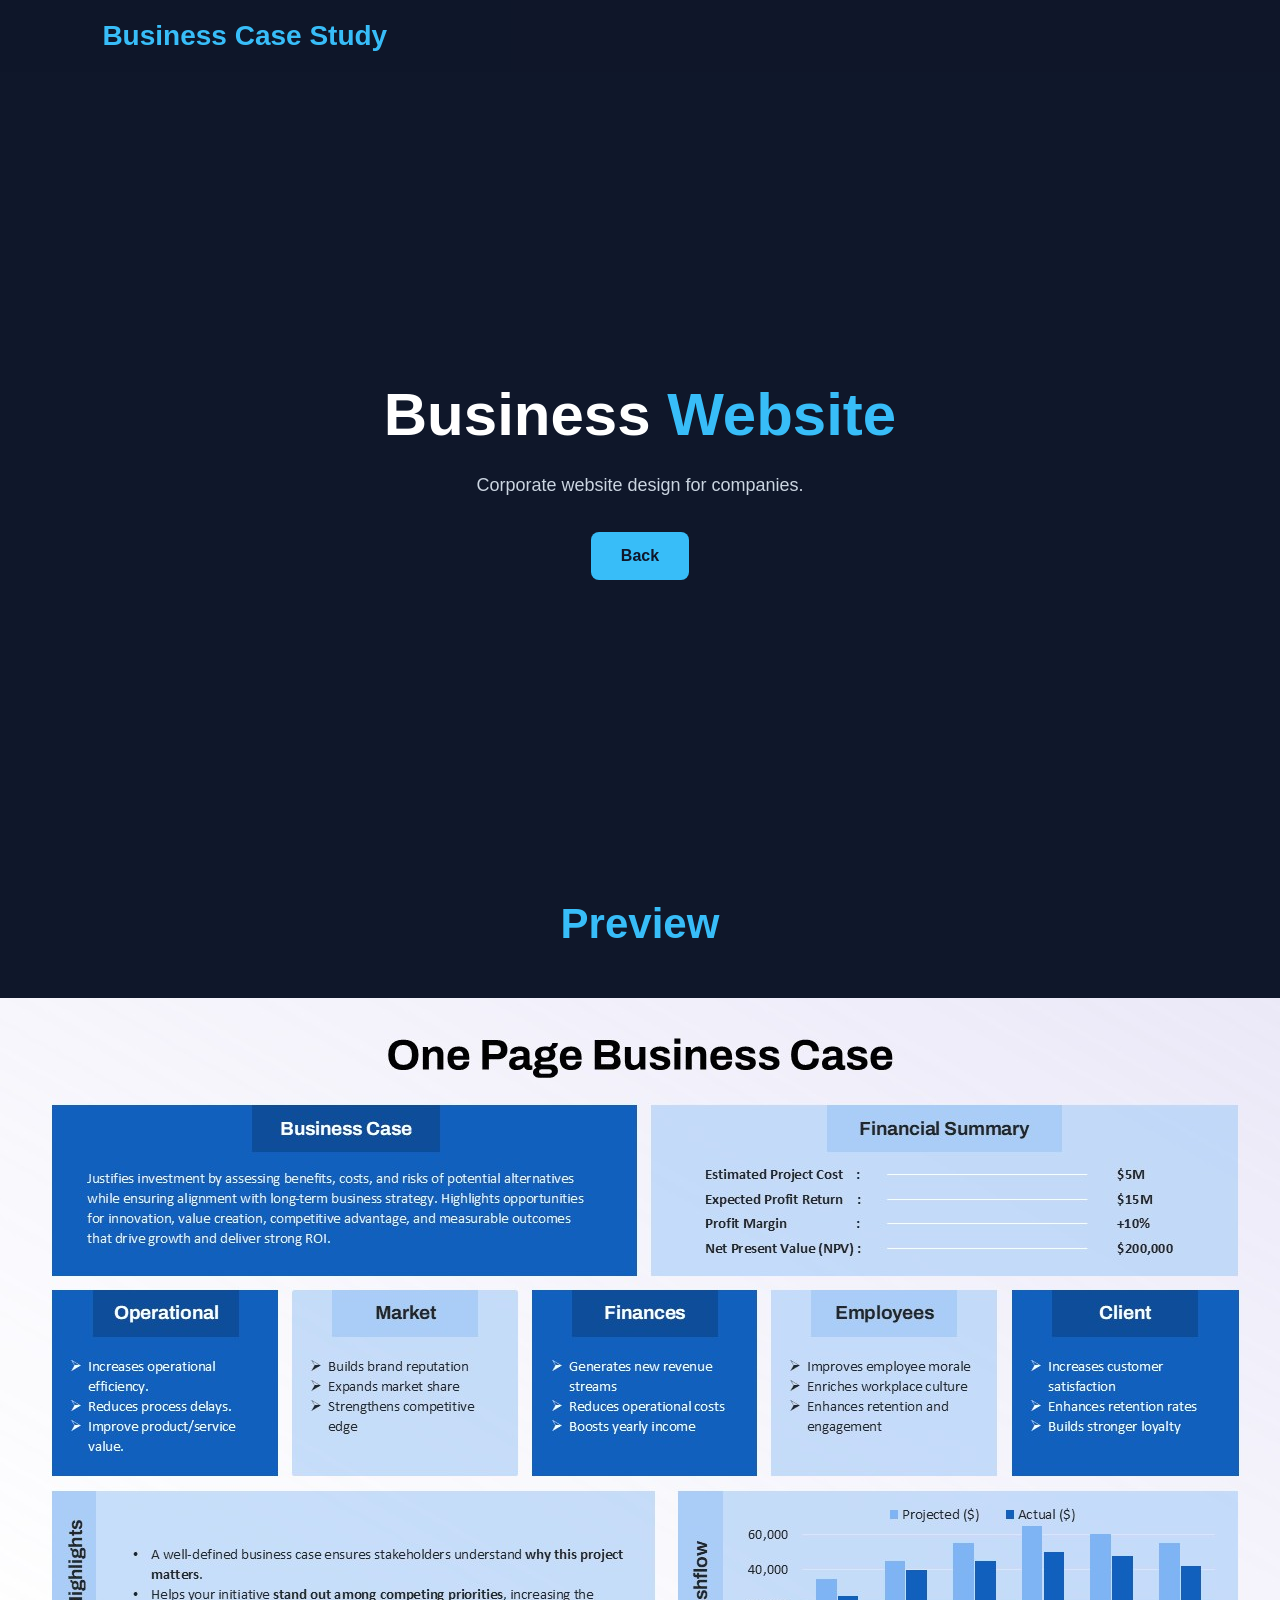
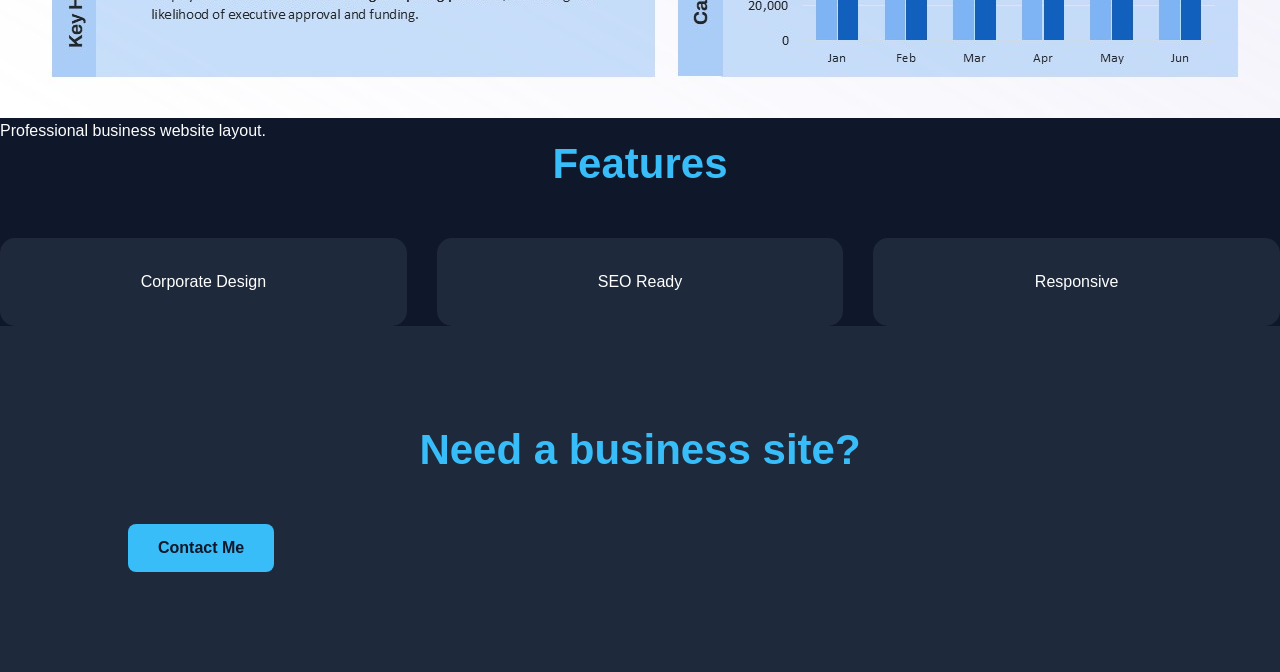
==== projects/business.html @ bdfc79fb "Add files via upload" ====
<!DOCTYPE html>
<html lang="en">
<head>
<meta charset="UTF-8">
<title>Business Project</title>
<link rel="stylesheet" href="../style.css">
</head>

<body>

<header>
<nav class="container">
<h2 class="logo">Business Case Study</h2>
</nav>
</header>

<section class="hero">
<div class="container hero-content">

<h1>Business <span>Website</span></h1>
<p>Corporate website design for companies.</p>

<a href="../index.html" class="btn">Back</a>

</div>
</section>

<section>
<div class="container">

<h2 class="section-title">Preview</h2>

<img src="../images/project-business.jpg" alt="">

<p>Professional business website layout.</p>

</div>
</section>

<section>
<div class="container">

<h2 class="section-title">Features</h2>

<div class="skills-container">
<div class="skill-card">Corporate Design</div>
<div class="skill-card">SEO Ready</div>
<div class="skill-card">Responsive</div>
</div>

</div>
</section>

<section class="contact">
<div class="container">

<h2 class="section-title">Need a business site?</h2>
<a href="../index.html#contact" class="btn">Contact Me</a>

</div>
</section>

</body>
</html>
---- style.css ----
*{
    margin:0;
    padding:0;
    box-sizing:border-box;
    scroll-behavior:smooth;
}

body{
    font-family:Arial, sans-serif;
    background:#0f172a;
    color:white;
}

/* HEADER */

header{
    position:fixed;
    width:100%;
    top:0;
    left:0;
    background:rgba(15,23,42,0.95);
    padding:20px 8%;
    z-index:1000;
}

nav{
    display:flex;
    justify-content:space-between;
    align-items:center;
}

.logo{
    color:#38bdf8;
    font-size:28px;
}

nav ul{
    display:flex;
    list-style:none;
}

nav ul li{
    margin-left:30px;
}

nav ul li a{
    color:white;
    text-decoration:none;
}

nav ul li a:hover{
    color:#38bdf8;
}

/* HERO */

.hero{
    min-height:100vh;
    display:flex;
    justify-content:center;
    align-items:center;
    text-align:center;
    padding:120px 20px 60px;
}

.hero-content h1{
    font-size:60px;
    margin-bottom:20px;
}

.hero-content span{
    color:#38bdf8;
}

.hero-content h2{
    font-size:26px;
    color:#94a3b8;
    margin-bottom:20px;
}

.hero-content p{
    max-width:750px;
    margin:0 auto 30px;
    line-height:1.8;
    font-size:18px;
    color:#cbd5e1;
}

/* BUTTONS */

.buttons{
    display:flex;
    justify-content:center;
    gap:20px;
}

.btn{
    display:inline-block;
    padding:15px 30px;
    background:#38bdf8;
    color:#0f172a;
    text-decoration:none;
    border-radius:8px;
    font-weight:bold;
}

.btn:hover{
    transform:translateY(-5px);
}

.btn-secondary{
    background:transparent;
    border:2px solid #38bdf8;
    color:#38bdf8;
}

/* SECTIONS */

.about,
.skills,
.services,
.projects,
.contact{
    padding:100px 10%;
}

.about,
.services,
.contact{
    background:#1e293b;
}

.section-title{
    text-align:center;
    font-size:42px;
    margin-bottom:50px;
    color:#38bdf8;
}

/* CARDS */

.skills-container,
.services-container,
.projects-container{
    display:grid;
    grid-template-columns:repeat(auto-fit,minmax(250px,1fr));
    gap:30px;
}

.skill-card,
.service-card,
.project-card{
    background:#1e293b;
    padding:35px;
    border-radius:15px;
    text-align:center;
}

.skill-card:hover,
.service-card:hover,
.project-card:hover{
    transform:translateY(-8px);
}

.skill-card h3,
.service-card h3,
.project-card h3{
    color:#38bdf8;
    margin-bottom:10px;
}

/* CONTACT */

.contact-container{
    display:grid;
    grid-template-columns:1fr 1fr;
    gap:50px;
}

.contact-info h3{
    color:#38bdf8;
    margin-bottom:15px;
}

.contact-form{
    display:flex;
    flex-direction:column;
    gap:15px;
}

.contact-form input,
.contact-form textarea{
    padding:15px;
    border:none;
    border-radius:8px;
    background:#0f172a;
    color:white;
}

/* FOOTER */

footer{
    text-align:center;
    padding:40px;
    background:#020617;
}

.social-links a{
    margin:0 10px;
    color:#38bdf8;
    text-decoration:none;
}

/* RESPONSIVE */

@media(max-width:768px){

    nav{
        flex-direction:column;
    }

    nav ul{
        margin-top:10px;
        flex-wrap:wrap;
        justify-content:center;
    }

    .hero-content h1{
        font-size:40px;
    }

    .contact-container{
        grid-template-columns:1fr;
    }
   .project-img:hover{
    transform:scale(1.02);
}

img{
max-width:100%;
height:auto;
display:block;
margin:20px auto;
border-radius:10px;
}

.container{
max-width:1100px;
margin:auto;
padding:0 20px;
}

section{
padding:80px 0;
}

.contact{
background:#1e293b;
}
}
}
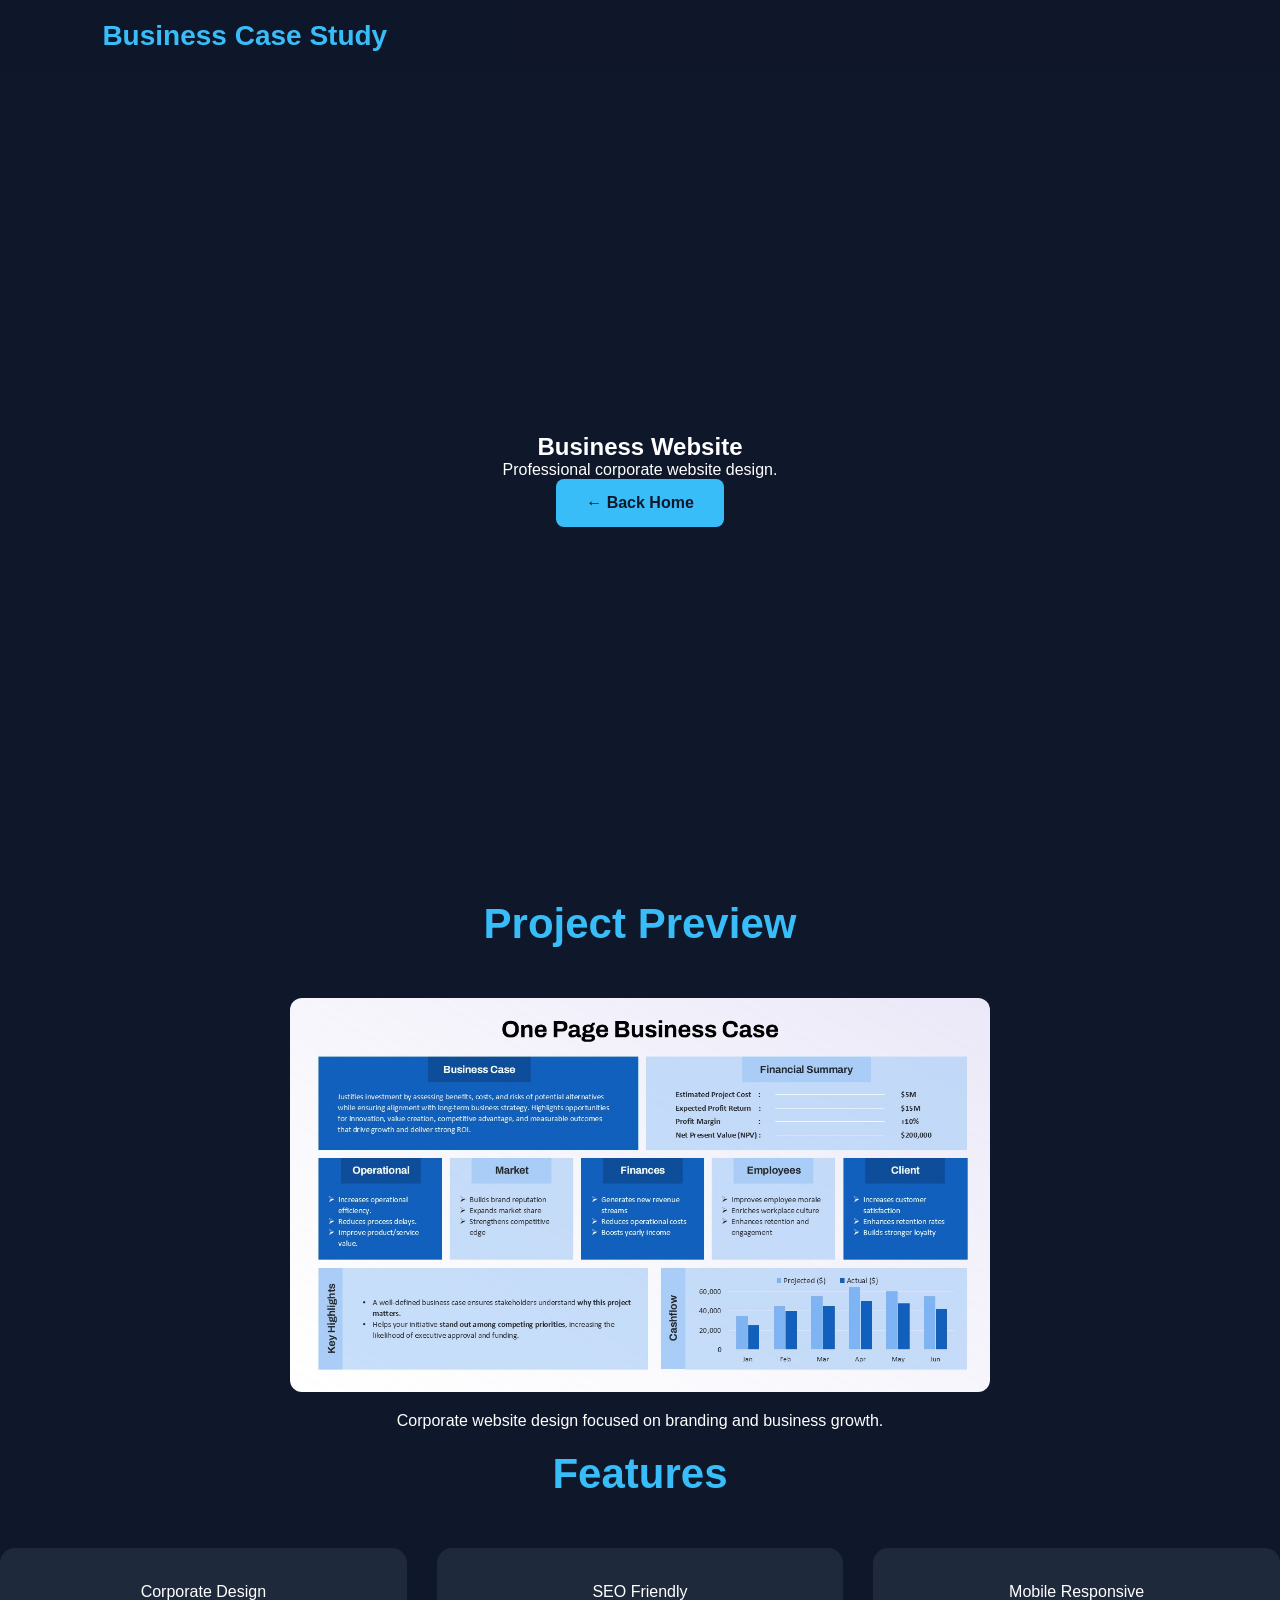
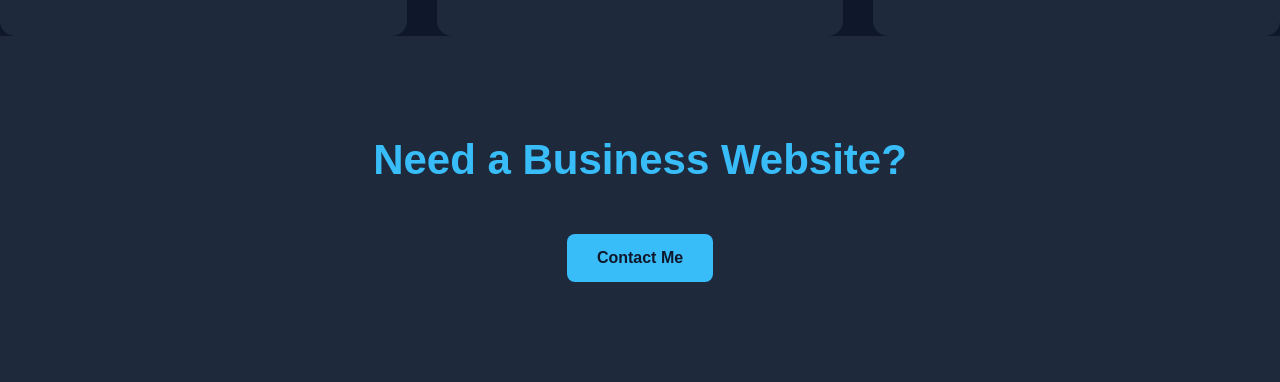
==== commit 4ee0474b: "Add files via upload" ====
--- a/projects/business.html
+++ b/projects/business.html
@@ -2,6 +2,7 @@
 <html lang="en">
 <head>
 <meta charset="UTF-8">
+<meta name="viewport" content="width=device-width, initial-scale=1.0">
 <title>Business Project</title>
 <link rel="stylesheet" href="../style.css">
 </head>
@@ -15,12 +16,16 @@
 </header>
 
 <section class="hero">
-<div class="container hero-content">
+<div class="container">
+
+<div style="text-align:center; max-width:800px; margin:auto;">
 
 <h1>Business <span>Website</span></h1>
-<p>Corporate website design for companies.</p>
+<p>Professional corporate website design.</p>
 
-<a href="../index.html" class="btn">Back</a>
+<a href="../index.html" class="btn">← Back Home</a>
+
+</div>
 
 </div>
 </section>
@@ -28,11 +33,15 @@
 <section>
 <div class="container">
 
-<h2 class="section-title">Preview</h2>
+<h2 class="section-title">Project Preview</h2>
 
-<img src="../images/project-business.jpg" alt="">
+<div style="display:flex; justify-content:center;">
+<img src="../images/project-business.jpg" style="max-width:700px; width:100%; border-radius:12px;">
+</div>
 
-<p>Professional business website layout.</p>
+<p style="text-align:center; max-width:700px; margin:20px auto;">
+Corporate website design focused on branding and business growth.
+</p>
 
 </div>
 </section>
@@ -43,18 +52,20 @@
 <h2 class="section-title">Features</h2>
 
 <div class="skills-container">
+
 <div class="skill-card">Corporate Design</div>
-<div class="skill-card">SEO Ready</div>
-<div class="skill-card">Responsive</div>
+<div class="skill-card">SEO Friendly</div>
+<div class="skill-card">Mobile Responsive</div>
+
 </div>
 
 </div>
 </section>
 
 <section class="contact">
-<div class="container">
+<div class="container" style="text-align:center;">
 
-<h2 class="section-title">Need a business site?</h2>
+<h2 class="section-title">Need a Business Website?</h2>
 <a href="../index.html#contact" class="btn">Contact Me</a>
 
 </div>
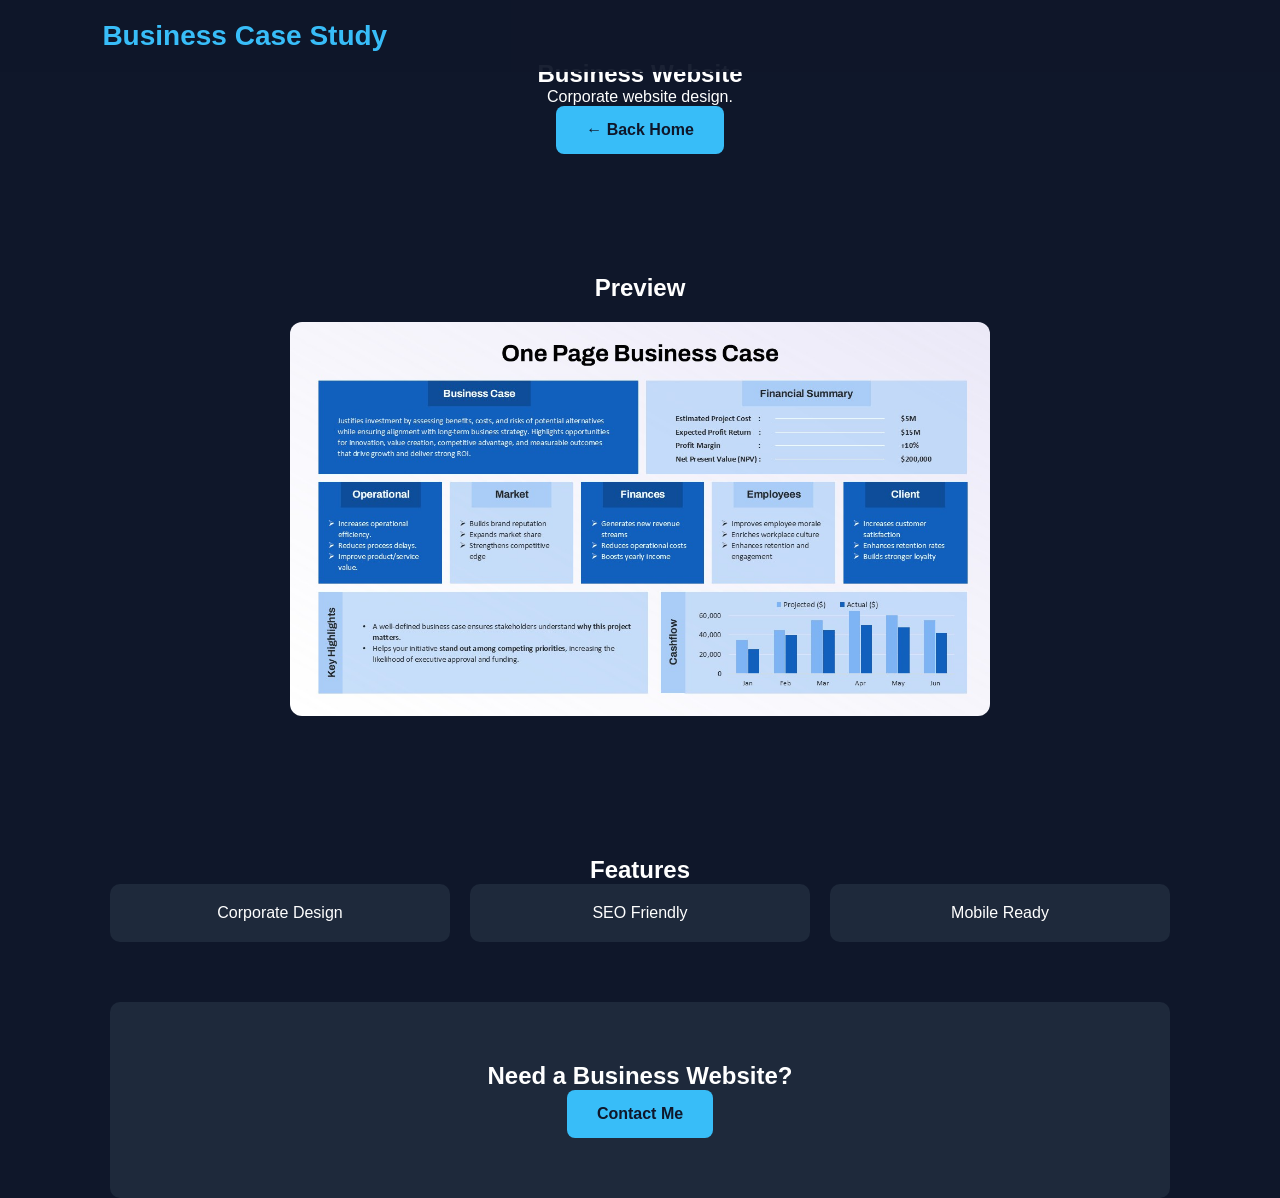
==== commit 540d4967: "Add files via upload" ====
--- a/projects/business.html
+++ b/projects/business.html
@@ -15,61 +15,44 @@
 </nav>
 </header>
 
-<section class="hero">
-<div class="container">
+<div style="max-width:1100px; margin:0 auto; padding:0 20px;">
 
-<div style="text-align:center; max-width:800px; margin:auto;">
+<section style="text-align:center; padding:60px 0;">
+<h1>Business <span>Website</span></h1>
+<p>Corporate website design.</p>
+<a href="../index.html" class="btn">← Back Home</a>
+</section>
 
-<h1>Business <span>Website</span></h1>
-<p>Professional corporate website design.</p>
+<section style="padding:60px 0; text-align:center;">
+<h2>Preview</h2>
 
-<a href="../index.html" class="btn">← Back Home</a>
+<img src="../images/project-business.jpg"
+style="max-width:700px; width:100%; margin:20px auto; display:block; border-radius:12px;">
+
+</section>
+
+<section style="padding:60px 0; text-align:center;">
+
+<h2>Features</h2>
+
+<div style="display:grid; grid-template-columns:repeat(auto-fit,minmax(200px,1fr)); gap:20px;">
+
+<div style="background:#1e293b; padding:20px; border-radius:10px;">Corporate Design</div>
+<div style="background:#1e293b; padding:20px; border-radius:10px;">SEO Friendly</div>
+<div style="background:#1e293b; padding:20px; border-radius:10px;">Mobile Ready</div>
 
 </div>
 
-</div>
 </section>
 
-<section>
-<div class="container">
+<section style="background:#1e293b; padding:60px 0; text-align:center; border-radius:10px;">
 
-<h2 class="section-title">Project Preview</h2>
+<h2>Need a Business Website?</h2>
+<a href="../index.html#contact" class="btn">Contact Me</a>
 
-<div style="display:flex; justify-content:center;">
-<img src="../images/project-business.jpg" style="max-width:700px; width:100%; border-radius:12px;">
-</div>
-
-<p style="text-align:center; max-width:700px; margin:20px auto;">
-Corporate website design focused on branding and business growth.
-</p>
-
-</div>
 </section>
-
-<section>
-<div class="container">
-
-<h2 class="section-title">Features</h2>
-
-<div class="skills-container">
-
-<div class="skill-card">Corporate Design</div>
-<div class="skill-card">SEO Friendly</div>
-<div class="skill-card">Mobile Responsive</div>
 
 </div>
 
-</div>
-</section>
-
-<section class="contact">
-<div class="container" style="text-align:center;">
-
-<h2 class="section-title">Need a Business Website?</h2>
-<a href="../index.html#contact" class="btn">Contact Me</a>
-
-</div>
-</section>
-
 </body>
 </html>
